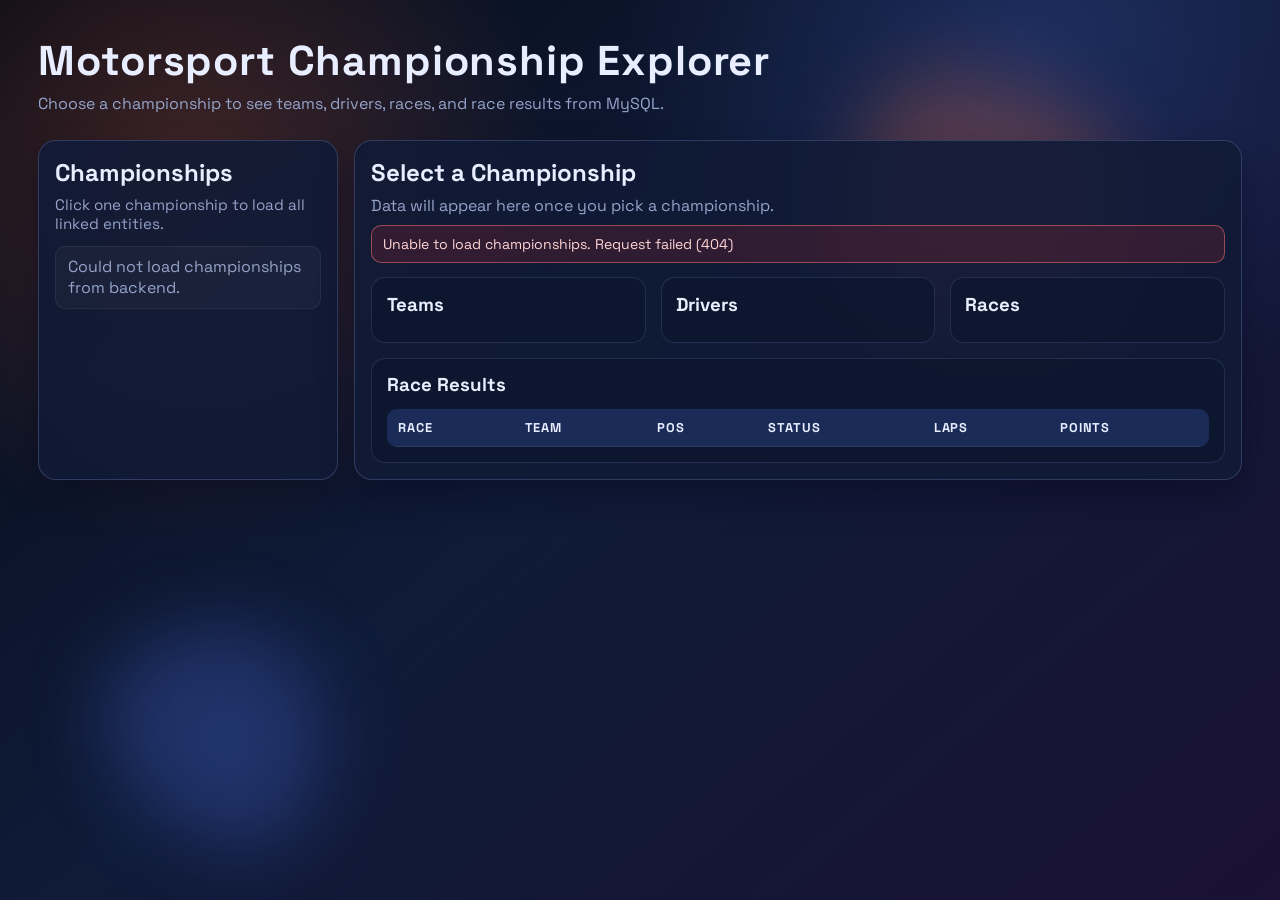
==== frontend/index.html @ a8425d17 "add initial implementation of Motorsport Dashboard with styling and functionality" ====
<!DOCTYPE html>
<html lang="en">
<head>
	<meta charset="UTF-8">
	<meta name="viewport" content="width=device-width, initial-scale=1.0">
	<title>Motorsport Dashboard</title>
	<link rel="preconnect" href="https://fonts.googleapis.com">
	<link rel="preconnect" href="https://fonts.gstatic.com" crossorigin>
	<link href="https://fonts.googleapis.com/css2?family=IBM+Plex+Mono:wght@400;500&family=Space+Grotesk:wght@400;500;700&display=swap" rel="stylesheet">
	<link rel="stylesheet" href="css/style.css">
</head>
<body>
	<div class="background-shape shape-one"></div>
	<div class="background-shape shape-two"></div>

	<header class="page-header">
		<h1>Motorsport Championship Explorer</h1>
		<p>Choose a championship to see teams, drivers, races, and race results from MySQL.</p>
	</header>

	<main class="layout">
		<section class="panel panel-championships">
			<h2>Championships</h2>
			<p class="subtext">Click one championship to load all linked entities.</p>
			<div id="loadingChampionships" class="status">Loading championships...</div>
			<ul id="championshipList" class="list"></ul>
		</section>

		<section class="panel panel-details">
			<div class="detail-head">
				<h2 id="selectedTitle">Select a Championship</h2>
				<p id="selectedMeta">Data will appear here once you pick a championship.</p>
				<div id="errorBanner" class="error hidden"></div>
			</div>

			<div class="detail-grid">
				<article class="card">
					<h3>Teams</h3>
					<ul id="teamsList" class="list compact"></ul>
				</article>

				<article class="card">
					<h3>Drivers</h3>
					<ul id="driversList" class="list compact"></ul>
				</article>

				<article class="card">
					<div class="section-head">
						<h3>Races</h3>
						<button id="allResultsBtn" class="small-btn hidden" type="button">Show All Results</button>
					</div>
					<ul id="racesList" class="list compact"></ul>
				</article>

				<article class="card card-wide">
					<h3>Race Results</h3>
					<div class="table-wrap">
						<table id="resultsTable">
							<thead>
								<tr>
									<th>Race</th>
									<th>Team</th>
									<th>Pos</th>
									<th>Status</th>
									<th>Laps</th>
									<th>Points</th>
								</tr>
							</thead>
							<tbody></tbody>
						</table>
					</div>
				</article>
			</div>
		</section>
	</main>

	<script src="js/app.js"></script>
</body>
</html>
---- frontend/css/style.css ----
:root {
	--bg: #0c1326;
	--panel: rgba(17, 27, 54, 0.88);
	--panel-border: rgba(158, 182, 255, 0.22);
	--text: #e8eeff;
	--muted: #95a3c9;
	--accent: #ff6b35;
	--accent-soft: rgba(255, 107, 53, 0.18);
	--row: rgba(255, 255, 255, 0.03);
}

* {
	box-sizing: border-box;
}

body {
	margin: 0;
	min-height: 100vh;
	font-family: "Space Grotesk", sans-serif;
	color: var(--text);
	background:
		radial-gradient(circle at 15% 20%, rgba(255, 107, 53, 0.22), transparent 28%),
		radial-gradient(circle at 80% 5%, rgba(90, 125, 255, 0.2), transparent 30%),
		linear-gradient(140deg, #070b16 0%, #0f1b39 48%, #1a1134 100%);
	padding: 2.4rem clamp(1rem, 3vw, 2.5rem);
}

.background-shape {
	position: fixed;
	pointer-events: none;
	filter: blur(38px);
	z-index: 0;
}

.shape-one {
	width: 280px;
	height: 280px;
	top: 8%;
	right: 12%;
	background: rgba(255, 107, 53, 0.25);
	border-radius: 32% 68% 38% 62% / 58% 45% 55% 42%;
}

.shape-two {
	width: 220px;
	height: 220px;
	bottom: 6%;
	left: 8%;
	background: rgba(84, 126, 255, 0.25);
	border-radius: 57% 43% 28% 72% / 35% 48% 52% 65%;
}

.page-header,
.layout {
	position: relative;
	z-index: 1;
}

.page-header {
	margin-bottom: 1.6rem;
}

.page-header h1 {
	margin: 0;
	font-size: clamp(1.8rem, 3.5vw, 2.6rem);
	line-height: 1.12;
	letter-spacing: 0.02em;
}

.page-header p {
	margin: 0.5rem 0 0;
	color: var(--muted);
	max-width: 780px;
}

.layout {
	display: grid;
	grid-template-columns: 300px minmax(0, 1fr);
	gap: 1rem;
}

.panel {
	background: var(--panel);
	border: 1px solid var(--panel-border);
	border-radius: 18px;
	backdrop-filter: blur(8px);
	box-shadow: 0 18px 34px rgba(2, 7, 22, 0.35);
}

.panel-championships {
	padding: 1rem;
}

.panel-details {
	padding: 1rem;
}

h2,
h3 {
	margin: 0;
}

.subtext {
	margin: 0.45rem 0 0.8rem;
	color: var(--muted);
	font-size: 0.95rem;
}

.detail-head {
	margin-bottom: 0.9rem;
}

.detail-head p {
	margin: 0.45rem 0 0;
	color: var(--muted);
}

.detail-grid {
	display: grid;
	grid-template-columns: repeat(3, minmax(0, 1fr));
	gap: 0.9rem;
}

.card {
	background: rgba(12, 22, 46, 0.78);
	border: 1px solid rgba(154, 180, 255, 0.15);
	border-radius: 14px;
	padding: 0.9rem;
}

.card-wide {
	grid-column: 1 / -1;
}

.section-head {
	display: flex;
	align-items: center;
	justify-content: space-between;
	gap: 0.5rem;
}

.list {
	list-style: none;
	margin: 0.75rem 0 0;
	padding: 0;
	display: grid;
	gap: 0.5rem;
	max-height: 420px;
	overflow-y: auto;
}

.compact {
	max-height: 290px;
}

.list li {
	background: var(--row);
	border: 1px solid rgba(255, 255, 255, 0.06);
	border-radius: 10px;
	padding: 0.6rem 0.7rem;
}

.label {
	display: block;
	font-weight: 500;
}

.meta {
	display: block;
	margin-top: 0.2rem;
	color: var(--muted);
	font-size: 0.86rem;
}

.championship-btn,
.race-btn {
	width: 100%;
	border: 1px solid rgba(255, 255, 255, 0.1);
	border-radius: 10px;
	background: rgba(255, 255, 255, 0.03);
	color: var(--text);
	text-align: left;
	padding: 0.7rem;
	cursor: pointer;
	transition: border-color 140ms ease, transform 140ms ease, background-color 140ms ease;
	font: inherit;
}

.championship-btn:hover,
.race-btn:hover {
	border-color: rgba(255, 255, 255, 0.35);
	transform: translateY(-1px);
}

.championship-btn.active,
.race-btn.active {
	border-color: var(--accent);
	background: var(--accent-soft);
}

.title {
	display: block;
	font-weight: 700;
}

.small-btn {
	border: 1px solid rgba(255, 255, 255, 0.22);
	background: rgba(255, 255, 255, 0.05);
	color: var(--text);
	border-radius: 8px;
	padding: 0.38rem 0.55rem;
	cursor: pointer;
	font-family: "IBM Plex Mono", monospace;
	font-size: 0.78rem;
}

.small-btn:hover {
	border-color: var(--accent);
}

.status {
	color: var(--muted);
	font-size: 0.9rem;
	margin-top: 0.5rem;
}

.error {
	margin-top: 0.6rem;
	border: 1px solid rgba(255, 120, 120, 0.5);
	background: rgba(180, 43, 43, 0.2);
	color: #ffd5d5;
	border-radius: 10px;
	padding: 0.55rem 0.65rem;
	font-size: 0.88rem;
}

.table-wrap {
	margin-top: 0.8rem;
	overflow-x: auto;
	border-radius: 10px;
}

table {
	width: 100%;
	border-collapse: collapse;
	min-width: 560px;
}

thead {
	background: rgba(84, 126, 255, 0.2);
}

th,
td {
	text-align: left;
	padding: 0.65rem 0.72rem;
	border-bottom: 1px solid rgba(255, 255, 255, 0.09);
}

th {
	font-size: 0.8rem;
	text-transform: uppercase;
	letter-spacing: 0.07em;
}

td {
	font-size: 0.92rem;
}

.muted {
	color: var(--muted);
}

.hidden {
	display: none;
}

@media (max-width: 1040px) {
	.layout {
		grid-template-columns: 1fr;
	}

	.detail-grid {
		grid-template-columns: repeat(2, minmax(0, 1fr));
	}
}

@media (max-width: 760px) {
	body {
		padding: 1.1rem 0.8rem 1.4rem;
	}

	.detail-grid {
		grid-template-columns: 1fr;
	}

	.panel,
	.card {
		border-radius: 12px;
	}

	.list,
	.compact {
		max-height: none;
	}
}
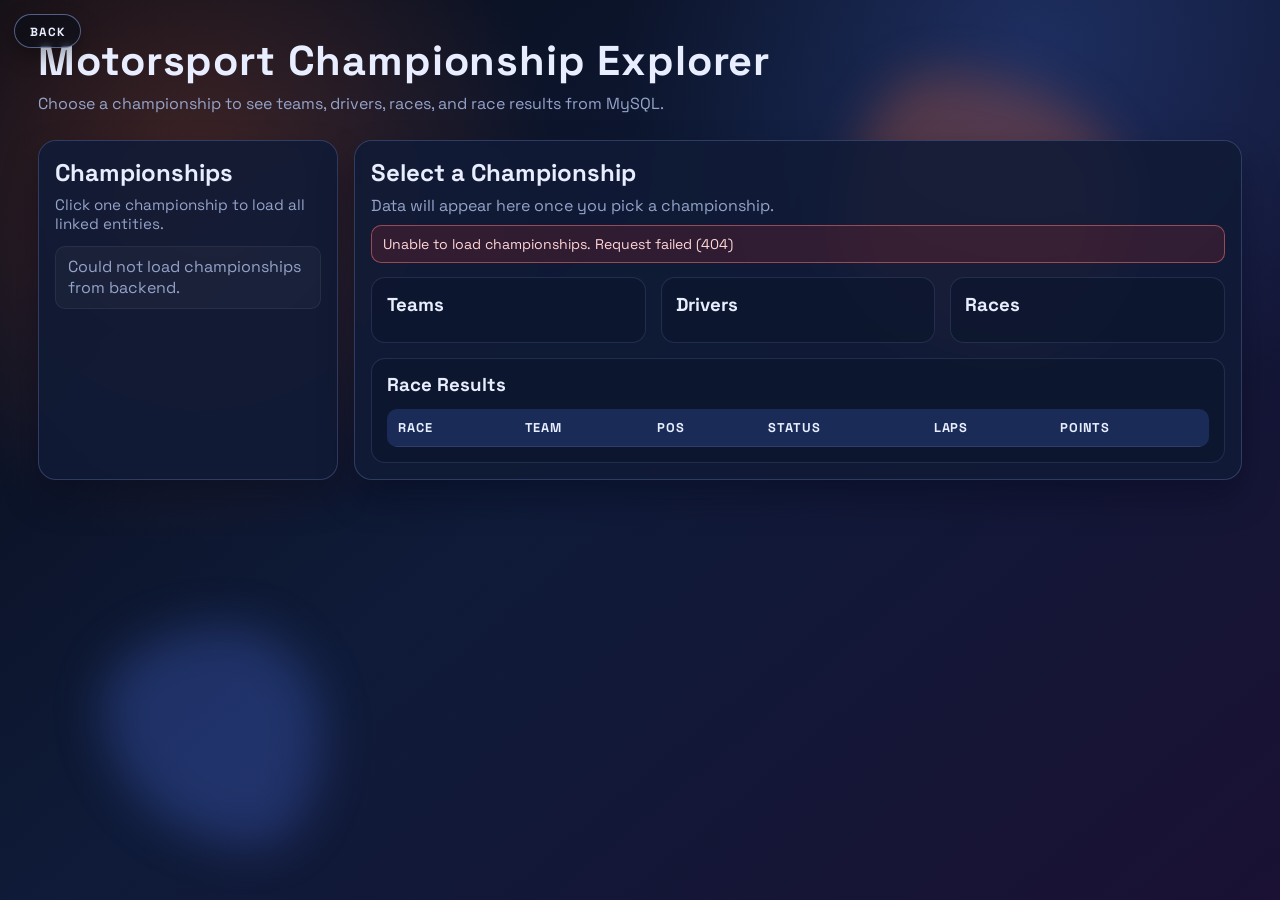
==== commit 4fdc283d: "add back button functionality and styling across multiple pages" ====
--- a/frontend/index.html
+++ b/frontend/index.html
@@ -10,6 +10,8 @@
 	<link rel="stylesheet" href="css/style.css">
 </head>
 <body>
+	<button id="backButton" class="page-back-button" type="button">Back</button>
+
 	<div class="background-shape shape-one"></div>
 	<div class="background-shape shape-two"></div>
 
--- a/frontend/css/style.css
+++ b/frontend/css/style.css
@@ -25,10 +25,38 @@
 	padding: 2.4rem clamp(1rem, 3vw, 2.5rem);
 }
 
+.page-back-button {
+	position: fixed;
+	left: 0.9rem;
+	top: 0.9rem;
+	z-index: 5;
+	border: 1px solid rgba(158, 182, 255, 0.48);
+	background: rgba(8, 13, 24, 0.56);
+	color: var(--text);
+	border-radius: 999px;
+	min-height: 34px;
+	padding: 0 0.9rem;
+	font-family: "Space Grotesk", sans-serif;
+	font-size: 0.74rem;
+	font-weight: 700;
+	letter-spacing: 0.1em;
+	text-transform: uppercase;
+	cursor: pointer;
+	backdrop-filter: blur(3px);
+	box-shadow: 0 8px 20px rgba(0, 0, 0, 0.35);
+	transition: background 180ms ease, border-color 180ms ease, transform 180ms ease;
+}
+
+.page-back-button:hover {
+	background: rgba(10, 18, 33, 0.75);
+	border-color: var(--accent);
+	transform: translateY(-1px);
+}
+
 .background-shape {
 	position: fixed;
 	pointer-events: none;
-	filter: blur(38px);
+	filter: blur(24px);
 	z-index: 0;
 }
 
@@ -83,7 +111,7 @@
 	background: var(--panel);
 	border: 1px solid var(--panel-border);
 	border-radius: 18px;
-	backdrop-filter: blur(8px);
+	backdrop-filter: blur(3px);
 	box-shadow: 0 18px 34px rgba(2, 7, 22, 0.35);
 }
 
